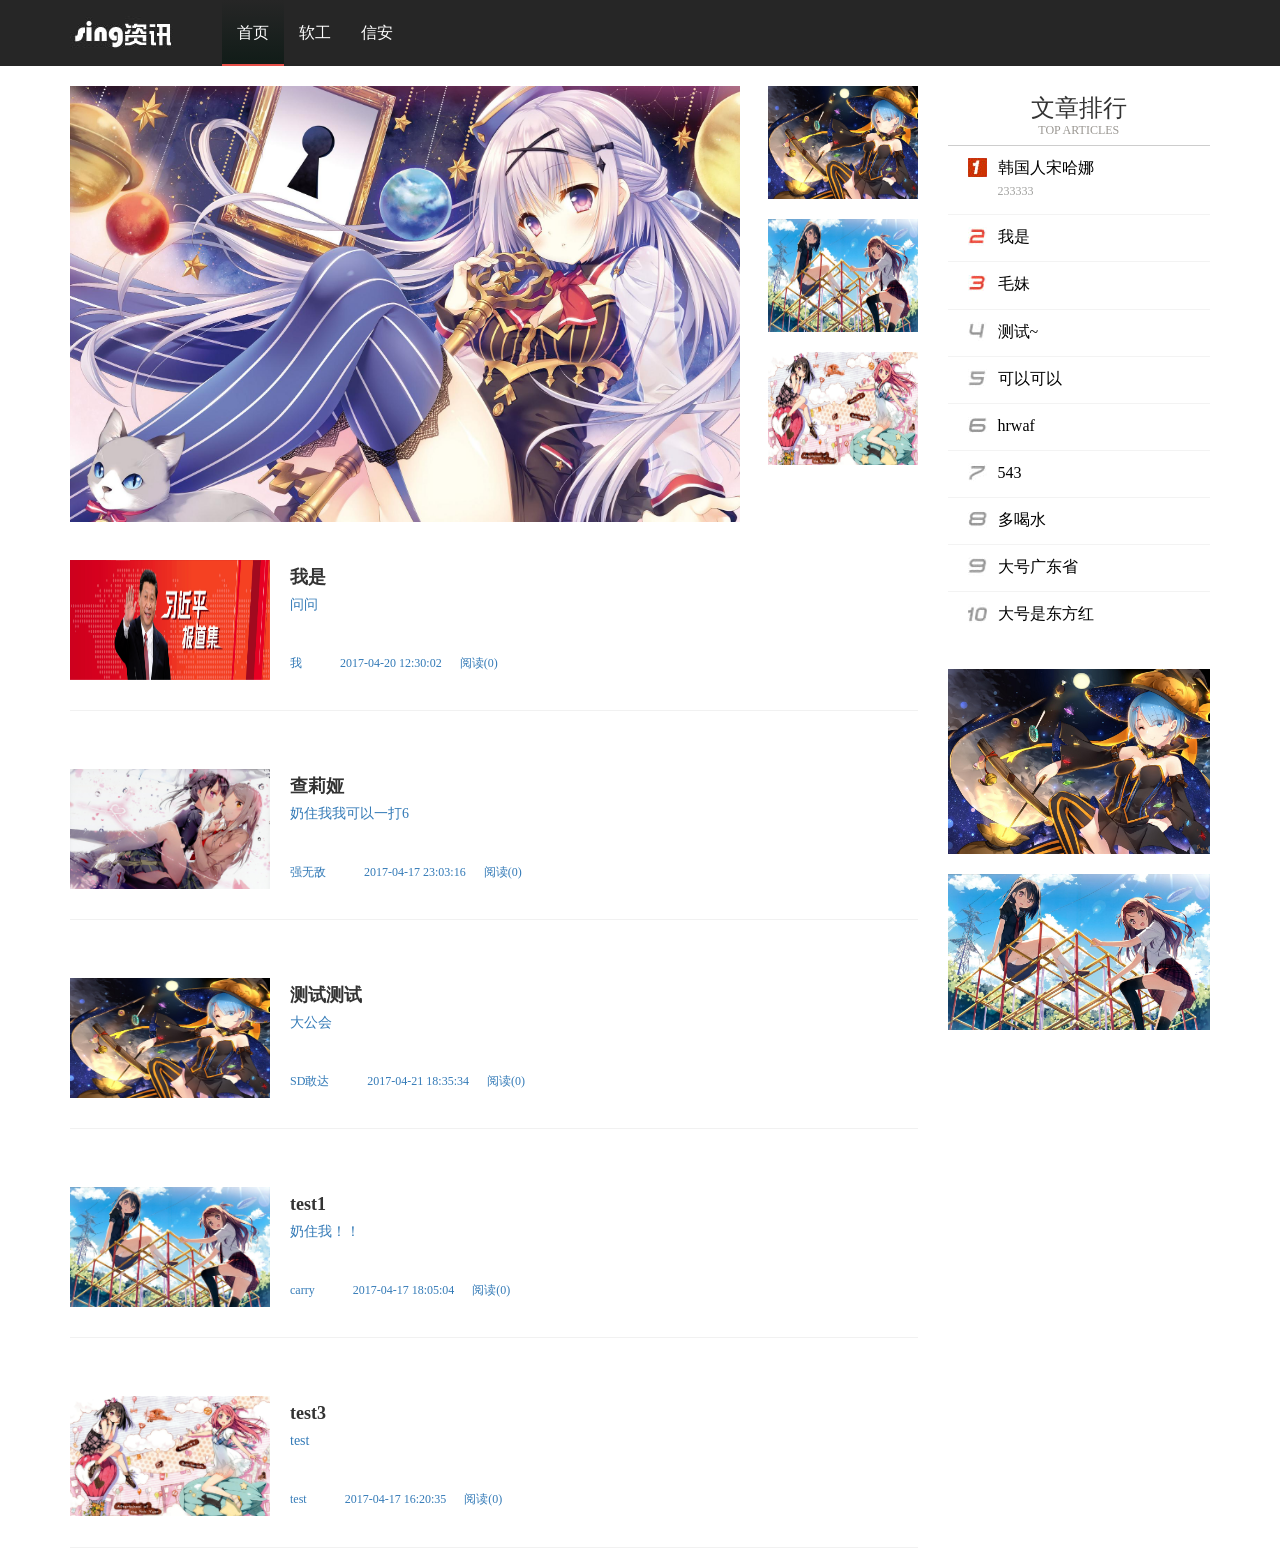
==== origin/index.html @ 2635bab0 "网站框架" ====
<!doctype html>
<html lang="en">
<head>
    <meta charset="UTF-8">
    <title>诚实</title>
    <meta name="keywords" content="作业  提交  暨南大学">
    <meta name="description" content="学生可以提交作业，老师可以查看提交的作业">
    <link rel="stylesheet" href="Public/css/bootstrap.min.css" type="text/css" />
    <link rel="stylesheet" href="Public/css/home/main.css" type="text/css" />
</head>
<body>
<header id="header">
    <div class="navbar-inverse">
        <div class="container">
            <div class="navbar-header">
                <a href="index.php">
                    <img src="Public/images/logo.png" alt="">
                </a>
            </div>
            <ul class="nav navbar-nav navbar-left">
                <li><a href="index.php" class="curr">首页</a></li>
                <li><a href="index.php?c=cat&id=13" >软工</a></li><li><a href="index.php?c=cat&id=12" >信安</a></li>            </ul>
        </div>
    </div>
</header>
<section>
  <div class="container">
    <div class="row">
      <div class="col-sm-9 col-md-9">
        <div class="banner">
          <div class="banner-left">
            <a target="_blank" href="index.php?c=detail&id=19"><img src="upload/2017/04/20/58f8d8928ad82.jpg" alt="图片无法显示"></a>
          </div>
          <div class="banner-right">
            <ul>
              <a target="_blank" href="index.php?c=detail&id=20"><img width="150" height="113" src="upload/2017/04/21/58f9e06b46362.jpg" alt="测试测试"></a>
                <div><br /></div><a target="_blank" href="index.php?c=detail&id=2"><img width="150" height="113" src="upload/2017/04/20/58f8d03b4d35b.jpg" alt="test1"></a>
                <div><br /></div><a target="_blank" href="index.php?c=detail&id=1"><img width="150" height="113" src="upload/2017/04/20/58f8d0065f39d.jpg" alt="test3"></a>
                <div><br /></div>            </ul>
          </div>
        </div>
        <div class="news-list">
          <dl>
            <dt>我是</dt>
            <dd class="news-img">
              <a target="_blank" href="index.php?c=detail&id=19"><img width="200" height="120" src="upload/2017/04/24/58fdbe6f4f769.png" alt="我是"></a>
            </dd>
            <dd class="news-intro">
              <a target="_blank" href="index.php?c=detail&id=19">问问</a>
            </dd>
            <dd class="news-info">
              <a target="_blank" href="index.php?c=detail&id=19">我 <span>2017-04-20 12:30:02</span> 阅读(0)</a>
            </dd>
          </dl><dl>
            <dt>查莉娅</dt>
            <dd class="news-img">
              <a target="_blank" href="index.php?c=detail&id=6"><img width="200" height="120" src="upload/2017/04/20/58f8d07f958cb.jpg" alt="查莉娅"></a>
            </dd>
            <dd class="news-intro">
              <a target="_blank" href="index.php?c=detail&id=6">奶住我我可以一打6</a>
            </dd>
            <dd class="news-info">
              <a target="_blank" href="index.php?c=detail&id=6">强无敌 <span>2017-04-17 23:03:16</span> 阅读(0)</a>
            </dd>
          </dl><dl>
            <dt>测试测试</dt>
            <dd class="news-img">
              <a target="_blank" href="index.php?c=detail&id=20"><img width="200" height="120" src="upload/2017/04/21/58f9e06b46362.jpg" alt="测试测试"></a>
            </dd>
            <dd class="news-intro">
              <a target="_blank" href="index.php?c=detail&id=20">大公会</a>
            </dd>
            <dd class="news-info">
              <a target="_blank" href="index.php?c=detail&id=20">SD敢达 <span>2017-04-21 18:35:34</span> 阅读(0)</a>
            </dd>
          </dl><dl>
            <dt>test1</dt>
            <dd class="news-img">
              <a target="_blank" href="index.php?c=detail&id=2"><img width="200" height="120" src="upload/2017/04/20/58f8d03b4d35b.jpg" alt="test1"></a>
            </dd>
            <dd class="news-intro">
              <a target="_blank" href="index.php?c=detail&id=2">奶住我！！</a>
            </dd>
            <dd class="news-info">
              <a target="_blank" href="index.php?c=detail&id=2">carry <span>2017-04-17 18:05:04</span> 阅读(0)</a>
            </dd>
          </dl><dl>
            <dt>test3</dt>
            <dd class="news-img">
              <a target="_blank" href="index.php?c=detail&id=1"><img width="200" height="120" src="upload/2017/04/20/58f8d0065f39d.jpg" alt="test3"></a>
            </dd>
            <dd class="news-intro">
              <a target="_blank" href="index.php?c=detail&id=1">test</a>
            </dd>
            <dd class="news-info">
              <a target="_blank" href="index.php?c=detail&id=1">test <span>2017-04-17 16:20:35</span> 阅读(0)</a>
            </dd>
          </dl>        </div>
      </div>
      <div class="col-sm-3 col-md-3">
    <div class="right-title">
        <h3>文章排行</h3>
        <span>TOP ARTICLES</span>
    </div>
    <div class="right-content">
        <ul>
            <li class="num1 curr">
                <a target="_blank" href="index.php?c=detail&id=13">韩国人宋哈娜</a>
                <div class="intro">
                   233333
                </div>            </li><li class="num2 curr">
                <a target="_blank" href="index.php?c=detail&id=19">我是</a>
                            </li><li class="num3 curr">
                <a target="_blank" href="index.php?c=detail&id=6">毛妹</a>
                            </li><li class="num4 curr">
                <a target="_blank" href="index.php?c=detail&id=2">测试~</a>
                            </li><li class="num5 curr">
                <a target="_blank" href="index.php?c=detail&id=20">可以可以</a>
                            </li><li class="num6 curr">
                <a target="_blank" href="index.php?c=detail&id=18">hrwaf</a>
                            </li><li class="num7 curr">
                <a target="_blank" href="index.php?c=detail&id=17">543</a>
                            </li><li class="num8 curr">
                <a target="_blank" href="index.php?c=detail&id=16">多喝水</a>
                            </li><li class="num9 curr">
                <a target="_blank" href="index.php?c=detail&id=15">大号广东省</a>
                            </li><li class="num10 curr">
                <a target="_blank" href="index.php?c=detail&id=14">大号是东方红</a>
                            </li>        </ul>
    </div>
    <div class="right-hot">
        <a target="_blank" href=""><img src="upload/2017/04/21/58f9e06b46362.jpg" alt=""></a>
    </div><div class="right-hot">
        <a target="_blank" href=""><img src="upload/2017/04/20/58f8d03b4d35b.jpg" alt=""></a>
    </div></div>
    </div>
  </div>
</section>
</body>
</html>
---- origin/Public/css/home/main.css ----
body{
	font-family: "微软雅黑";
	font-size: 14px;
}
.navbar-inverse{
	background: #262626;
}
.navbar-inverse .navbar-nav{
	padding-left: 45px;
}
.navbar-inverse .navbar-nav>li>a{
	font-size: 16px;
	color:#fff;
	line-height: 36px;
}
.navbar-inverse .navbar-nav>li>a.curr{
	border-bottom:2px solid #e54e47;
	padding-bottom: 13px;
	background: -moz-linear-gradient(top, #262626, #111c18,50%); 
	background: -webkit-gradient(linear, left top, left bottom, color-stop(0, #262626), color-stop(1, #111c18));
}
.banner{
	padding-top: 20px;
	overflow: hidden;
}
.banner-left {
	float: left;
	position: relative;
	width:670px;
}
.banner-left img{
	float: left;
	width: 100%;
	max-width: 670px;
}
.pre,.next{
	width: 12px;
	height: 34px;
	position: absolute;
	z-index: 10;
	top: 163px;
}
.pre{
	left: 10px;
	background: url(../../images/left.png)
}
.next{
	right: 10px;
	background: url(../../images/right.png)
}
.banner-dot{
	position: absolute;
	bottom: 10px;
	right: 10px;
	list-style: none;
}
.banner-dot li{
	float: left;
	margin-right: 5px;
	width: 8px;
	height: 8px;
	background: url(../../images/white.png);
	cursor: pointer;
}
.banner-dot li.curr{
	background: url(../../images/red.png);
}
.banner-info{
	position: absolute;
	left: 50px;
	top: 38px;
	width: 180px;
	height: 50px;
	line-height: 50px;
	background: rgba(0,0,0,0.3);
	font-size: 32px;
	font-weight: bold;
	color: #fff;
	text-align: center;
}
.banner-info span{
	float: left;
	width: 50px;
	height: 50px;
	background: #e94d3d;
	font-size: 12px;
	font-weight: normal;
	text-align: center;
}
.banner-right{
	float: right;
	width:150px;
	height:113px;
}
.banner-right ul{
	padding: 0;
	list-style: none;
}
.banner-right li{
	padding-bottom: 11px;
}
.banner-right li:last-child{
	padding-bottom: 0;
}
.news-list dl{
	position: relative;
	padding: 38px 0;
	overflow: hidden;
	border-bottom: 1px solid #f1f1f1;
}
.news-list dd.news-img{
	position: absolute;
	left: 0;
	top: 38px;
	margin: 0;
}
.news-list dt,.news-list dd{
	margin-left: 220px;
}
.news-list dt{
	font-size: 18px;
	line-height: 35px;
}
.news-intro{
	color: #646464;
	padding-bottom: 20px;
	min-height: 60px;
}
.news-info{
	font-size: 12px;
}
.news-info span{
	display:inline-block;
	padding: 0 15px 0 35px;
}
.right-title{
	margin-top: 20px;
	padding: 5px 0;
	text-align: center;
	border-bottom: 1px solid #cdcdcd;
}
.right-title h3{
	margin:0;
	margin-top: 5px;
	line-height: 100%;
	font-weight: normal;
}
.right-title span{
	font-size: 12px;
	color: #9a9792
}
.right-tab{
	list-style: none;
	line-height: 45px;
}
.right-tab ul{
	margin: 0;
	padding: 0;
	overflow: hidden;
	border-bottom: 1px solid #f3f3f3;
}
.right-tab li{
	text-align: center;
	list-style: none;
	float: left;
	width: 50%;
	cursor: pointer;
}
.right-tab li.curr{
	border-bottom: 2px solid #e44d46;
}
.right-content ul{
	padding: 0;
}
.right-content li{
	padding:14px 10px 14px 50px;
	list-style: none;
	background-position: 20px 12px;
	background-repeat: no-repeat;
	border-bottom: 1px solid #f3f3f3;
	font-size: 12px;
}
.right-content li:last-child{
	border: 0;
}
.right-content li .intro{
	display: none;
	padding-top: 5px;
	color: #a2a2a0;
}
.right-content li.num1{
	background-image: url(../../images/num1.png);
}
.right-content li.num2{
	background-image: url(../../images/num2.png);
}
.right-content li.num3{
	background-image: url(../../images/num3.png);
}
.right-content li.num4{
	background-image: url(../../images/num4.png);
}
.right-content li.num5{
	background-image: url(../../images/num5.png);
}
.right-content li.num6{
	background-image: url(../../images/num6.png);
}
.right-content li.num7{
	background-image: url(../../images/num7.png);
}
.right-content li.num8{
	background-image: url(../../images/num8.png);
}
.right-content li.num9{
	background-image: url(../../images/num9.png);
}
.right-content li.num10{
	background-image: url(../../images/num10.png);
}
.right-content a{
	margin: 0;
	font-size: 14px;
	line-height: 100%;
	color: #000;
}
.right-content li.curr a{
	font-size: 16px;
}
.right-content li.curr .intro{
	display: block;
}
.right-hot{
	padding-top: 20px;
}
.right-hot img{
	max-width: 100%;
	width: 100%;
}
@media only screen and (max-width: 1200px) {
	.banner-right{
		display: none;
	}
}
@media only screen and (max-width: 767px) {
	.navbar-inverse .navbar-nav{
		padding-left: 0;
	}
	.news-list dl{
		padding: 10px 0;
	}
	.news-list dt, .news-list dd{
		margin-left: 0;
		padding: 5px 0;
	}
	.news-list dd.news-img{
		position: relative;
		top: 0;
	}

}
.sing_display_none{
	display: none;
}
.sing_display_block{
	display: block;
}
.news-detail{

	overflow:hidden
}
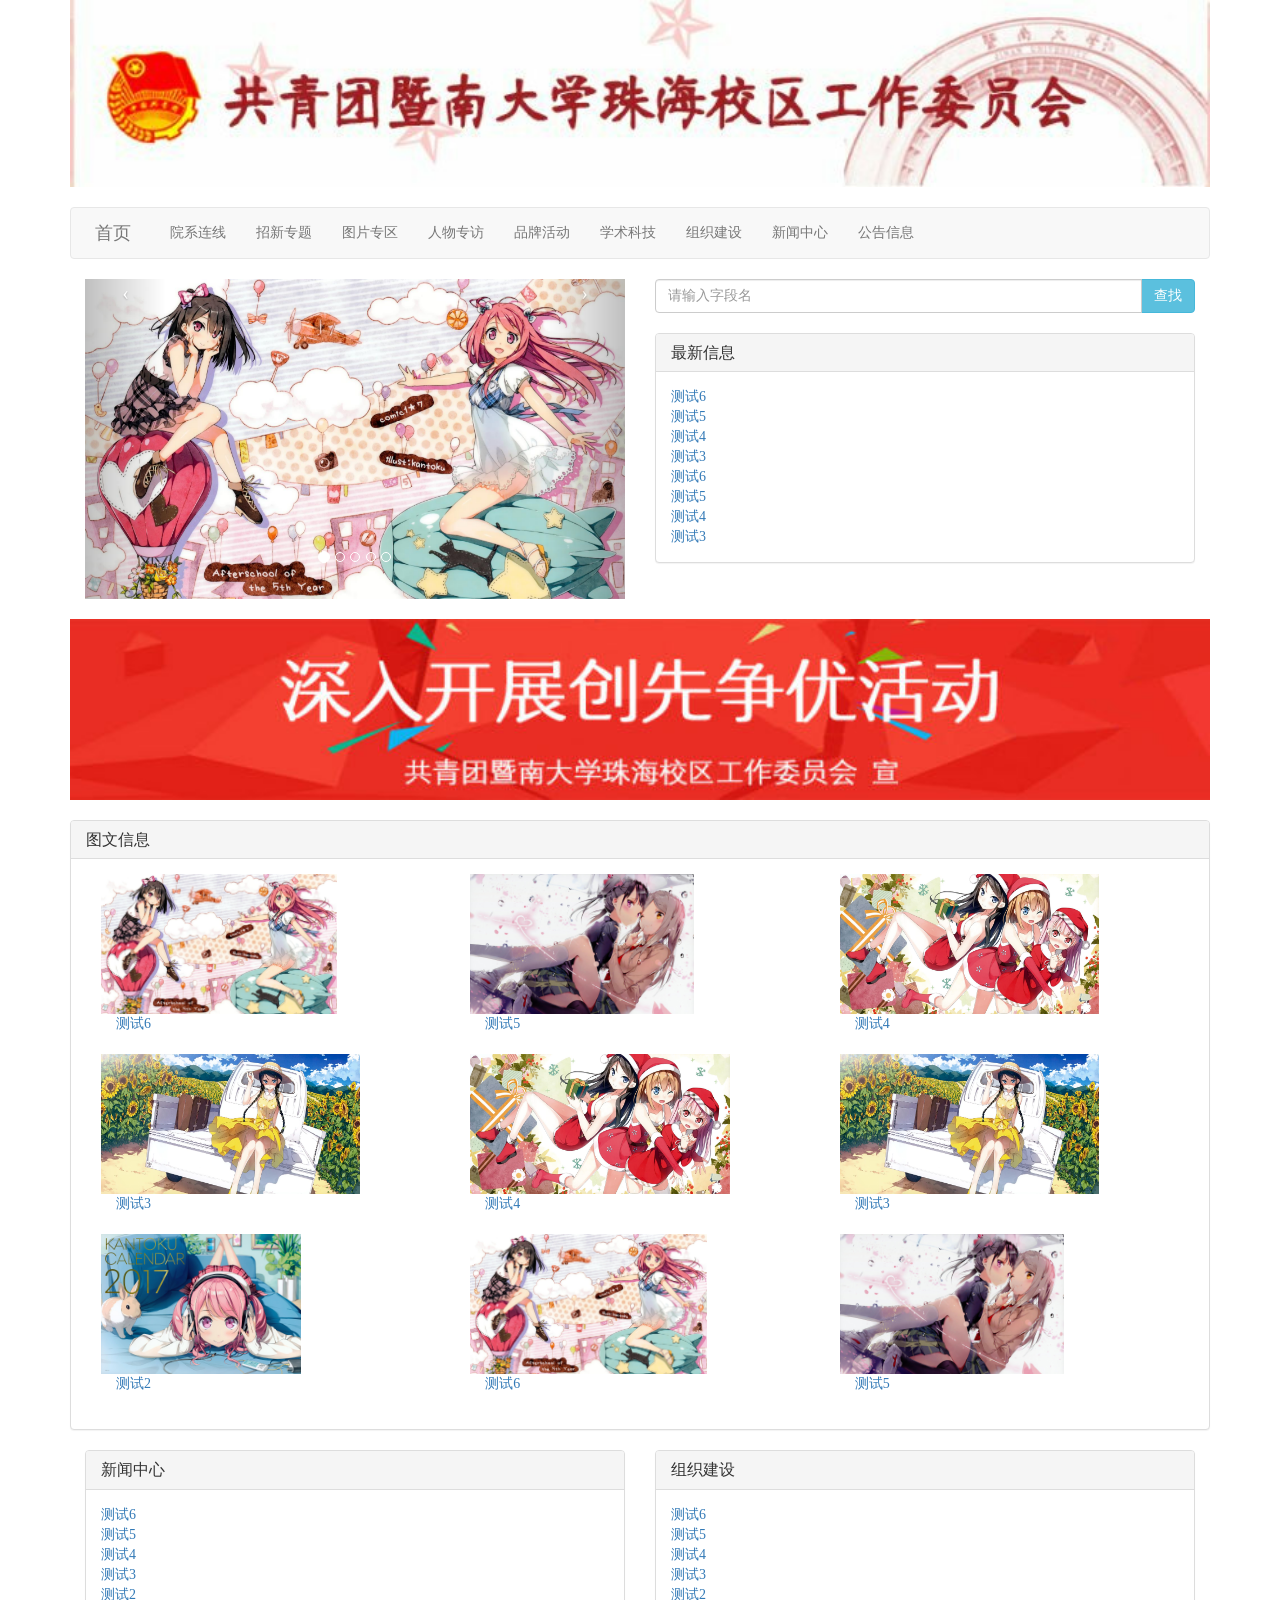
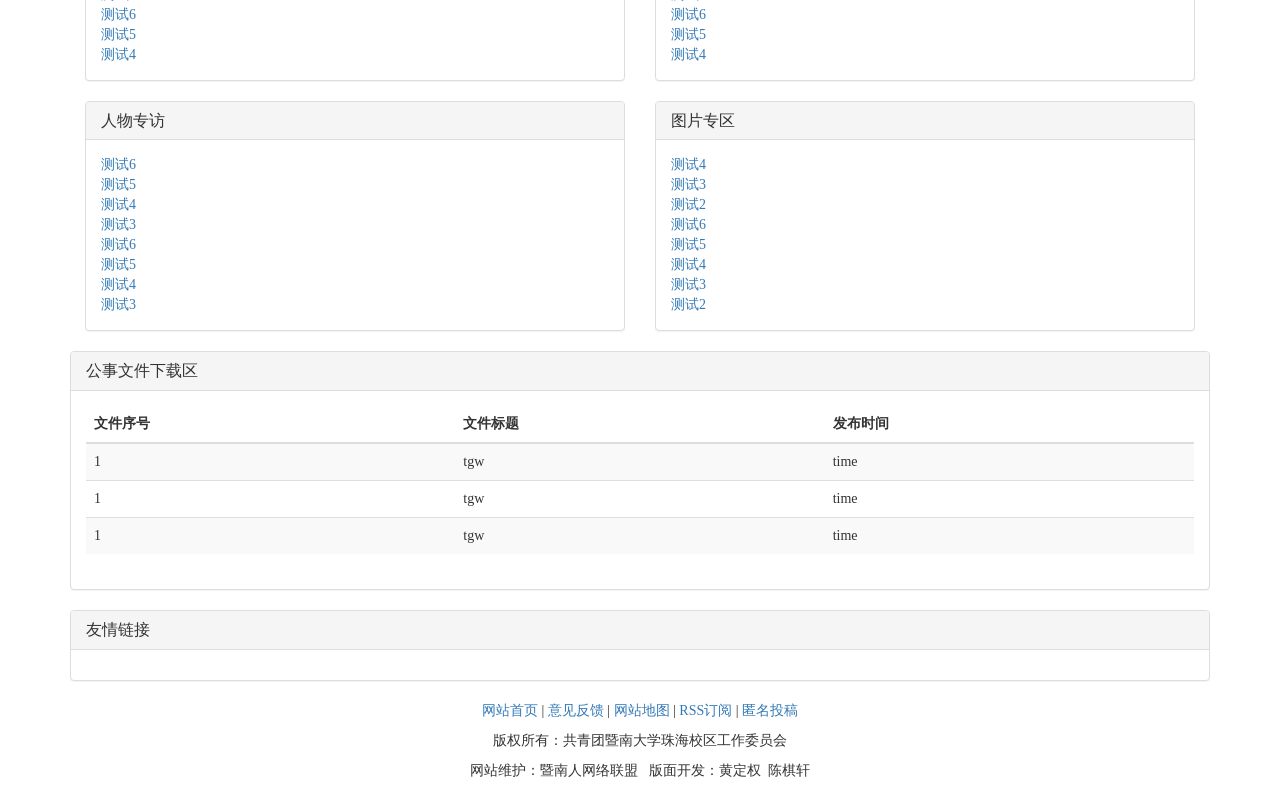
==== commit 93beb37d: "填充最终页和详情页数据" ====
--- a/origin/index.html
+++ b/origin/index.html
@@ -1,140 +1,454 @@
-<!doctype html>
+<!DOCTYPE html>
 <html lang="en">
+
 <head>
-    <meta charset="UTF-8">
-    <title>诚实</title>
-    <meta name="keywords" content="作业  提交  暨南大学">
-    <meta name="description" content="学生可以提交作业，老师可以查看提交的作业">
-    <link rel="stylesheet" href="Public/css/bootstrap.min.css" type="text/css" />
+    <meta charset="utf-8">
+    <meta http-equiv="X-UA-Compatible" content="IE=edge">
+    <meta name="viewport" content="width=device-width, initial-scale=1">
+    <meta name="description" content="">
+    <meta name="author" content="">
+    <title>共青团暨南大学珠海校区工作委员会</title>
+
+    <link rel="stylesheet" href="Public/css/bootstrap.min.css">
     <link rel="stylesheet" href="Public/css/home/main.css" type="text/css" />
+    <script src="Public/js/jquery-1.11.1.min.js"></script>
+    <script src="Public/js/bootstrap.min.js"></script>
+
 </head>
 <body>
-<header id="header">
-    <div class="navbar-inverse">
-        <div class="container">
-            <div class="navbar-header">
-                <a href="index.php">
-                    <img src="Public/images/logo.png" alt="">
-                </a>
-            </div>
-            <ul class="nav navbar-nav navbar-left">
-                <li><a href="index.php" class="curr">首页</a></li>
-                <li><a href="index.php?c=cat&id=13" >软工</a></li><li><a href="index.php?c=cat&id=12" >信安</a></li>            </ul>
-        </div>
-    </div>
-</header>
-<section>
-  <div class="container">
-    <div class="row">
-      <div class="col-sm-9 col-md-9">
-        <div class="banner">
-          <div class="banner-left">
-            <a target="_blank" href="index.php?c=detail&id=19"><img src="upload/2017/04/20/58f8d8928ad82.jpg" alt="图片无法显示"></a>
-          </div>
-          <div class="banner-right">
-            <ul>
-              <a target="_blank" href="index.php?c=detail&id=20"><img width="150" height="113" src="upload/2017/04/21/58f9e06b46362.jpg" alt="测试测试"></a>
-                <div><br /></div><a target="_blank" href="index.php?c=detail&id=2"><img width="150" height="113" src="upload/2017/04/20/58f8d03b4d35b.jpg" alt="test1"></a>
-                <div><br /></div><a target="_blank" href="index.php?c=detail&id=1"><img width="150" height="113" src="upload/2017/04/20/58f8d0065f39d.jpg" alt="test3"></a>
-                <div><br /></div>            </ul>
-          </div>
-        </div>
-        <div class="news-list">
-          <dl>
-            <dt>我是</dt>
-            <dd class="news-img">
-              <a target="_blank" href="index.php?c=detail&id=19"><img width="200" height="120" src="upload/2017/04/24/58fdbe6f4f769.png" alt="我是"></a>
-            </dd>
-            <dd class="news-intro">
-              <a target="_blank" href="index.php?c=detail&id=19">问问</a>
-            </dd>
-            <dd class="news-info">
-              <a target="_blank" href="index.php?c=detail&id=19">我 <span>2017-04-20 12:30:02</span> 阅读(0)</a>
-            </dd>
-          </dl><dl>
-            <dt>查莉娅</dt>
-            <dd class="news-img">
-              <a target="_blank" href="index.php?c=detail&id=6"><img width="200" height="120" src="upload/2017/04/20/58f8d07f958cb.jpg" alt="查莉娅"></a>
-            </dd>
-            <dd class="news-intro">
-              <a target="_blank" href="index.php?c=detail&id=6">奶住我我可以一打6</a>
-            </dd>
-            <dd class="news-info">
-              <a target="_blank" href="index.php?c=detail&id=6">强无敌 <span>2017-04-17 23:03:16</span> 阅读(0)</a>
-            </dd>
-          </dl><dl>
-            <dt>测试测试</dt>
-            <dd class="news-img">
-              <a target="_blank" href="index.php?c=detail&id=20"><img width="200" height="120" src="upload/2017/04/21/58f9e06b46362.jpg" alt="测试测试"></a>
-            </dd>
-            <dd class="news-intro">
-              <a target="_blank" href="index.php?c=detail&id=20">大公会</a>
-            </dd>
-            <dd class="news-info">
-              <a target="_blank" href="index.php?c=detail&id=20">SD敢达 <span>2017-04-21 18:35:34</span> 阅读(0)</a>
-            </dd>
-          </dl><dl>
-            <dt>test1</dt>
-            <dd class="news-img">
-              <a target="_blank" href="index.php?c=detail&id=2"><img width="200" height="120" src="upload/2017/04/20/58f8d03b4d35b.jpg" alt="test1"></a>
-            </dd>
-            <dd class="news-intro">
-              <a target="_blank" href="index.php?c=detail&id=2">奶住我！！</a>
-            </dd>
-            <dd class="news-info">
-              <a target="_blank" href="index.php?c=detail&id=2">carry <span>2017-04-17 18:05:04</span> 阅读(0)</a>
-            </dd>
-          </dl><dl>
-            <dt>test3</dt>
-            <dd class="news-img">
-              <a target="_blank" href="index.php?c=detail&id=1"><img width="200" height="120" src="upload/2017/04/20/58f8d0065f39d.jpg" alt="test3"></a>
-            </dd>
-            <dd class="news-intro">
-              <a target="_blank" href="index.php?c=detail&id=1">test</a>
-            </dd>
-            <dd class="news-info">
-              <a target="_blank" href="index.php?c=detail&id=1">test <span>2017-04-17 16:20:35</span> 阅读(0)</a>
-            </dd>
-          </dl>        </div>
-      </div>
-      <div class="col-sm-3 col-md-3">
-    <div class="right-title">
-        <h3>文章排行</h3>
-        <span>TOP ARTICLES</span>
-    </div>
-    <div class="right-content">
-        <ul>
-            <li class="num1 curr">
-                <a target="_blank" href="index.php?c=detail&id=13">韩国人宋哈娜</a>
-                <div class="intro">
-                   233333
-                </div>            </li><li class="num2 curr">
-                <a target="_blank" href="index.php?c=detail&id=19">我是</a>
-                            </li><li class="num3 curr">
-                <a target="_blank" href="index.php?c=detail&id=6">毛妹</a>
-                            </li><li class="num4 curr">
-                <a target="_blank" href="index.php?c=detail&id=2">测试~</a>
-                            </li><li class="num5 curr">
-                <a target="_blank" href="index.php?c=detail&id=20">可以可以</a>
-                            </li><li class="num6 curr">
-                <a target="_blank" href="index.php?c=detail&id=18">hrwaf</a>
-                            </li><li class="num7 curr">
-                <a target="_blank" href="index.php?c=detail&id=17">543</a>
-                            </li><li class="num8 curr">
-                <a target="_blank" href="index.php?c=detail&id=16">多喝水</a>
-                            </li><li class="num9 curr">
-                <a target="_blank" href="index.php?c=detail&id=15">大号广东省</a>
-                            </li><li class="num10 curr">
-                <a target="_blank" href="index.php?c=detail&id=14">大号是东方红</a>
-                            </li>        </ul>
-    </div>
-    <div class="right-hot">
-        <a target="_blank" href=""><img src="upload/2017/04/21/58f9e06b46362.jpg" alt=""></a>
-    </div><div class="right-hot">
-        <a target="_blank" href=""><img src="upload/2017/04/20/58f8d03b4d35b.jpg" alt=""></a>
-    </div></div>
-    </div>
-  </div>
-</section>
-</body>
-</html>+<!-- 第一张大图  -->
+<div class="container" align="center">
+    <img src="Public/images/712824885406454302.jpg" class="img-responsive" alt="共青团暨南大学珠海校区工作委员会" width="100%">
+</div>
+<br />
+<!-- 第一张大图 -->
+
+
+<div class="container">
+    <nav class="navbar navbar-default" role="navigation">
+        <div class="container-fluid">
+            <div>
+                <div class="navbar-header">
+                    <a class="navbar-brand" href="index.php">&nbsp;&nbsp;首页&nbsp;&nbsp;</a>
+                </div>
+                <ul class="nav navbar-nav">
+                    <li >
+                        <a href="index.php?c=cat&id=15">院系连线</a>
+                        </li><li >
+                        <a href="index.php?c=cat&id=14">招新专题</a>
+                        </li><li >
+                        <a href="index.php?c=cat&id=13">图片专区</a>
+                        </li><li >
+                        <a href="index.php?c=cat&id=12">人物专访</a>
+                        </li><li >
+                        <a href="index.php?c=cat&id=11">品牌活动</a>
+                        </li><li >
+                        <a href="index.php?c=cat&id=10">学术科技</a>
+                        </li><li >
+                        <a href="index.php?c=cat&id=9">组织建设</a>
+                        </li><li >
+                        <a href="index.php?c=cat&id=8">新闻中心</a>
+                        </li><li >
+                        <a href="index.php?c=cat&id=7">公告信息</a>
+                        </li>                </ul>
+            </div>
+        </div>
+    </nav>
+</div>
+
+    
+
+
+
+
+
+
+
+<div class="container">
+    <div class="col-lg-6 col-md-6 col-sm-12 col-xs-12">
+        <div id="myCarousel" class="carousel slide">
+            <!-- 轮播（Carousel）指标 -->
+            <ol class="carousel-indicators">
+                <li data-target="#myCarousel" data-slide-to="0" class="active"></li>
+                <li data-target="#myCarousel" data-slide-to="1"></li>
+                <li data-target="#myCarousel" data-slide-to="2"></li>
+                <li data-target="#myCarousel" data-slide-to="3"></li>
+                <li data-target="#myCarousel" data-slide-to="4"></li>
+            </ol>
+            <!-- 轮播（Carousel）项目 -->
+            <div class="carousel-inner">
+                <div class="item active">
+                    <a target="_blank" href="index.php?c=detail&id=1">
+                    <img src="Public/images/001.jpg" alt="First slide">
+                </div>
+                <div class="item">
+                    <a target="_blank" href="index.php?c=detail&id=7">
+                    <img src="upload/2017/04/30/59054da23f3c7.jpg" alt="测试6">
+                    </a>
+                </div><div class="item">
+                    <a target="_blank" href="index.php?c=detail&id=6">
+                    <img src="upload/2017/04/30/59054da96bdd8.jpg" alt="测试5">
+                    </a>
+                </div><div class="item">
+                    <a target="_blank" href="index.php?c=detail&id=5">
+                    <img src="upload/2017/04/30/59054db0e0728.jpg" alt="测试4">
+                    </a>
+                </div><div class="item">
+                    <a target="_blank" href="index.php?c=detail&id=4">
+                    <img src="upload/2017/04/30/59054db878225.jpg" alt="测试3">
+                    </a>
+                </div>            </div>
+            <!-- 轮播（Carousel）导航 -->
+            <a class="carousel-control left" href="#myCarousel"
+               data-slide="prev">&lsaquo;
+            </a>
+            <a class="carousel-control right" href="#myCarousel"
+               data-slide="next">&rsaquo;
+            </a>
+        </div>
+    </div>
+    <div class="col-lg-6 col-md-6 col-sm-12 col-xs-12">
+        <div class="input-group" style="margin-top:0px positon:relative">
+            <input type="text" class="form-control"placeholder="请输入字段名" / >
+            <span class="input-group-btn">
+               <button class="btn btn-info btn-search">查找</button>
+            </span>
+        </div>
+        <br />
+        <div class="panel panel-default">
+            <div class="panel-heading">
+                <h3 class="panel-title">
+                    最新信息
+                </h3>
+            </div>
+            <div class="panel-body">
+                <a target="_blank" href="index.php?c=detail&id=7">
+                    <h>测试6</h>
+                    </a>
+                    <br /><a target="_blank" href="index.php?c=detail&id=6">
+                    <h>测试5</h>
+                    </a>
+                    <br /><a target="_blank" href="index.php?c=detail&id=5">
+                    <h>测试4</h>
+                    </a>
+                    <br /><a target="_blank" href="index.php?c=detail&id=4">
+                    <h>测试3</h>
+                    </a>
+                    <br /><a target="_blank" href="index.php?c=detail&id=7">
+                    <h>测试6</h>
+                    </a>
+                    <br /><a target="_blank" href="index.php?c=detail&id=6">
+                    <h>测试5</h>
+                    </a>
+                    <br /><a target="_blank" href="index.php?c=detail&id=5">
+                    <h>测试4</h>
+                    </a>
+                    <br /><a target="_blank" href="index.php?c=detail&id=4">
+                    <h>测试3</h>
+                    </a>
+                    <br />            </div>
+        </div>
+
+    </div>
+</div>
+
+
+<!-- 第二张大图 -->
+<br />
+<div class="container" align="center">
+    <img src="Public/images/206888339129661881.jpg" class="img-responsive" alt="共青团暨南大学珠海校区工作委员会" width="100%">
+</div>
+<br />
+<!-- 第二张大图 -->
+
+
+<!-- 九小图 -->
+<div class="container">
+    <div class="panel panel-default">
+        <div class="panel-heading">
+            <h3 class="panel-title">
+                图文信息
+            </h3>
+        </div>
+        <div class="panel-body">
+            <div class="container col-lg-3 col-md-3 col-sm-5 col-xs-5">
+                    <a target="_blank" href="index.php?c=detail&id=7">
+                    <img src="upload/2017/04/30/59054da23f3c7.jpg" alt="测试6" width="" height="140px">
+                    <div class="container"><h>测试6</h></div>
+                    </a>
+                    <br />
+                </div>
+                <div class="container col-lg-1 col-md-1 col-sm-1 col-xs-1"></div><div class="container col-lg-3 col-md-3 col-sm-5 col-xs-5">
+                    <a target="_blank" href="index.php?c=detail&id=6">
+                    <img src="upload/2017/04/30/59054da96bdd8.jpg" alt="测试5" width="" height="140px">
+                    <div class="container"><h>测试5</h></div>
+                    </a>
+                    <br />
+                </div>
+                <div class="container col-lg-1 col-md-1 col-sm-1 col-xs-1"></div><div class="container col-lg-3 col-md-3 col-sm-5 col-xs-5">
+                    <a target="_blank" href="index.php?c=detail&id=5">
+                    <img src="upload/2017/04/30/59054db0e0728.jpg" alt="测试4" width="" height="140px">
+                    <div class="container"><h>测试4</h></div>
+                    </a>
+                    <br />
+                </div>
+                <div class="container col-lg-1 col-md-1 col-sm-1 col-xs-1"></div><div class="container col-lg-3 col-md-3 col-sm-5 col-xs-5">
+                    <a target="_blank" href="index.php?c=detail&id=4">
+                    <img src="upload/2017/04/30/59054db878225.jpg" alt="测试3" width="" height="140px">
+                    <div class="container"><h>测试3</h></div>
+                    </a>
+                    <br />
+                </div>
+                <div class="container col-lg-1 col-md-1 col-sm-1 col-xs-1"></div><div class="container col-lg-3 col-md-3 col-sm-5 col-xs-5">
+                    <a target="_blank" href="index.php?c=detail&id=5">
+                    <img src="upload/2017/04/30/59054db0e0728.jpg" alt="测试4" width="" height="140px">
+                    <div class="container"><h>测试4</h></div>
+                    </a>
+                    <br />
+                </div>
+                <div class="container col-lg-1 col-md-1 col-sm-1 col-xs-1"></div><div class="container col-lg-3 col-md-3 col-sm-5 col-xs-5">
+                    <a target="_blank" href="index.php?c=detail&id=4">
+                    <img src="upload/2017/04/30/59054db878225.jpg" alt="测试3" width="" height="140px">
+                    <div class="container"><h>测试3</h></div>
+                    </a>
+                    <br />
+                </div>
+                <div class="container col-lg-1 col-md-1 col-sm-1 col-xs-1"></div><div class="container col-lg-3 col-md-3 col-sm-5 col-xs-5">
+                    <a target="_blank" href="index.php?c=detail&id=3">
+                    <img src="upload/2017/04/30/59054dc219901.jpg" alt="测试2" width="" height="140px">
+                    <div class="container"><h>测试2</h></div>
+                    </a>
+                    <br />
+                </div>
+                <div class="container col-lg-1 col-md-1 col-sm-1 col-xs-1"></div><div class="container col-lg-3 col-md-3 col-sm-5 col-xs-5">
+                    <a target="_blank" href="index.php?c=detail&id=7">
+                    <img src="upload/2017/04/30/59054da23f3c7.jpg" alt="测试6" width="" height="140px">
+                    <div class="container"><h>测试6</h></div>
+                    </a>
+                    <br />
+                </div>
+                <div class="container col-lg-1 col-md-1 col-sm-1 col-xs-1"></div><div class="container col-lg-3 col-md-3 col-sm-5 col-xs-5">
+                    <a target="_blank" href="index.php?c=detail&id=6">
+                    <img src="upload/2017/04/30/59054da96bdd8.jpg" alt="测试5" width="" height="140px">
+                    <div class="container"><h>测试5</h></div>
+                    </a>
+                    <br />
+                </div>
+                <div class="container col-lg-1 col-md-1 col-sm-1 col-xs-1"></div>        </div>
+    </div>
+</div>
+<!-- 九小图 -->
+
+
+<!-- 四模块 -->
+<div class="container">
+    <div class="container col-lg-6 col-md-6">
+        <div class="panel panel-default">
+            <div class="panel-heading">
+                <h3 class="panel-title">
+                    新闻中心
+                </h3>
+            </div>
+            <div class="panel-body">
+                <a target="_blank" href="index.php?c=detail&id=7">
+                    <h>测试6</h>
+                    </a>
+                    <br /><a target="_blank" href="index.php?c=detail&id=6">
+                    <h>测试5</h>
+                    </a>
+                    <br /><a target="_blank" href="index.php?c=detail&id=5">
+                    <h>测试4</h>
+                    </a>
+                    <br /><a target="_blank" href="index.php?c=detail&id=4">
+                    <h>测试3</h>
+                    </a>
+                    <br /><a target="_blank" href="index.php?c=detail&id=3">
+                    <h>测试2</h>
+                    </a>
+                    <br /><a target="_blank" href="index.php?c=detail&id=7">
+                    <h>测试6</h>
+                    </a>
+                    <br /><a target="_blank" href="index.php?c=detail&id=6">
+                    <h>测试5</h>
+                    </a>
+                    <br /><a target="_blank" href="index.php?c=detail&id=5">
+                    <h>测试4</h>
+                    </a>
+                    <br />            </div>
+        </div>
+    </div>
+    <div class="container col-lg-6 col-md-6">
+        <div class="panel panel-default">
+            <div class="panel-heading">
+                <h3 class="panel-title">
+                    组织建设
+                </h3>
+            </div>
+            <div class="panel-body">
+                <a target="_blank" href="index.php?c=detail&id=7">
+                    <h>测试6</h>
+                    </a>
+                    <br /><a target="_blank" href="index.php?c=detail&id=6">
+                    <h>测试5</h>
+                    </a>
+                    <br /><a target="_blank" href="index.php?c=detail&id=5">
+                    <h>测试4</h>
+                    </a>
+                    <br /><a target="_blank" href="index.php?c=detail&id=4">
+                    <h>测试3</h>
+                    </a>
+                    <br /><a target="_blank" href="index.php?c=detail&id=3">
+                    <h>测试2</h>
+                    </a>
+                    <br /><a target="_blank" href="index.php?c=detail&id=7">
+                    <h>测试6</h>
+                    </a>
+                    <br /><a target="_blank" href="index.php?c=detail&id=6">
+                    <h>测试5</h>
+                    </a>
+                    <br /><a target="_blank" href="index.php?c=detail&id=5">
+                    <h>测试4</h>
+                    </a>
+                    <br />            </div>
+        </div>
+    </div>
+    <div class="container col-lg-6 col-md-6">
+        <div class="panel panel-default">
+            <div class="panel-heading">
+                <h3 class="panel-title">
+                    人物专访
+                </h3>
+            </div>
+            <div class="panel-body">
+                <a target="_blank" href="index.php?c=detail&id=7">
+                    <h>测试6</h>
+                    </a>
+                    <br /><a target="_blank" href="index.php?c=detail&id=6">
+                    <h>测试5</h>
+                    </a>
+                    <br /><a target="_blank" href="index.php?c=detail&id=5">
+                    <h>测试4</h>
+                    </a>
+                    <br /><a target="_blank" href="index.php?c=detail&id=4">
+                    <h>测试3</h>
+                    </a>
+                    <br /><a target="_blank" href="index.php?c=detail&id=7">
+                    <h>测试6</h>
+                    </a>
+                    <br /><a target="_blank" href="index.php?c=detail&id=6">
+                    <h>测试5</h>
+                    </a>
+                    <br /><a target="_blank" href="index.php?c=detail&id=5">
+                    <h>测试4</h>
+                    </a>
+                    <br /><a target="_blank" href="index.php?c=detail&id=4">
+                    <h>测试3</h>
+                    </a>
+                    <br />            </div>
+        </div>
+    </div>
+    <div class="container col-lg-6 col-md-6">
+        <div class="panel panel-default">
+            <div class="panel-heading">
+                <h3 class="panel-title">
+                    图片专区
+                </h3>
+            </div>
+            <div class="panel-body">
+                <a target="_blank" href="index.php?c=detail&id=5">
+                    <h>测试4</h>
+                    </a>
+                    <br /><a target="_blank" href="index.php?c=detail&id=4">
+                    <h>测试3</h>
+                    </a>
+                    <br /><a target="_blank" href="index.php?c=detail&id=3">
+                    <h>测试2</h>
+                    </a>
+                    <br /><a target="_blank" href="index.php?c=detail&id=7">
+                    <h>测试6</h>
+                    </a>
+                    <br /><a target="_blank" href="index.php?c=detail&id=6">
+                    <h>测试5</h>
+                    </a>
+                    <br /><a target="_blank" href="index.php?c=detail&id=5">
+                    <h>测试4</h>
+                    </a>
+                    <br /><a target="_blank" href="index.php?c=detail&id=4">
+                    <h>测试3</h>
+                    </a>
+                    <br /><a target="_blank" href="index.php?c=detail&id=3">
+                    <h>测试2</h>
+                    </a>
+                    <br />            </div>
+        </div>
+    </div>
+</div>
+<!-- 四模块 -->
+
+
+<!-- 公事文件下载区 -->
+<div class="container">
+    <div class="panel panel-default">
+        <div class="panel-heading">
+            <h3 class="panel-title">
+                公事文件下载区
+            </h3>
+        </div>
+        <div class="panel-body">
+            <table class="table table-striped">
+                <thead>
+                <tr>
+                    <th>文件序号</th>
+                    <th>文件标题</th>
+                    <th>发布时间</th>
+                </tr>
+                </thead>
+                <tbody>
+                <tr>
+                    <td>1</td>
+                    <td>tgw</td>
+                    <td>time</td>
+                </tr>
+                <tr>
+                    <td>1</td>
+                    <td>tgw</td>
+                    <td>time</td>
+                </tr>
+                <tr>
+                    <td>1</td>
+                    <td>tgw</td>
+                    <td>time</td>
+                </tr>
+                </tbody>
+            </table>
+        </div>
+    </div>
+</div>
+<!-- 公事文件下载区 -->
+
+
+<div class="container">
+    <div class="panel panel-default">
+        <div class="panel-heading">
+            <h3 class="panel-title">
+                友情链接
+            </h3>
+        </div>
+        <div class="panel-body">
+
+        </div>
+    </div>
+</div>
+
+
+
+<!-- 网页最下面 -->
+<footer>
+    <p class="text-center"><a href="#">网站首页</a>  |  <a href="#">意见反馈</a>  |  <a href="#">网站地图</a>  |  <a href="#">RSS订阅</a>  |  <a href="#">匿名投稿</a></p>
+    <p class="text-center">版权所有：共青团暨南大学珠海校区工作委员会</p>
+    <p class="text-center">网站维护：暨南人网络联盟&nbsp;&nbsp;&nbsp;版面开发：黄定权&nbsp;&nbsp;陈棋轩</p>
+</footer>
+<!-- 网页最下面 -->
+
+
+</body>
